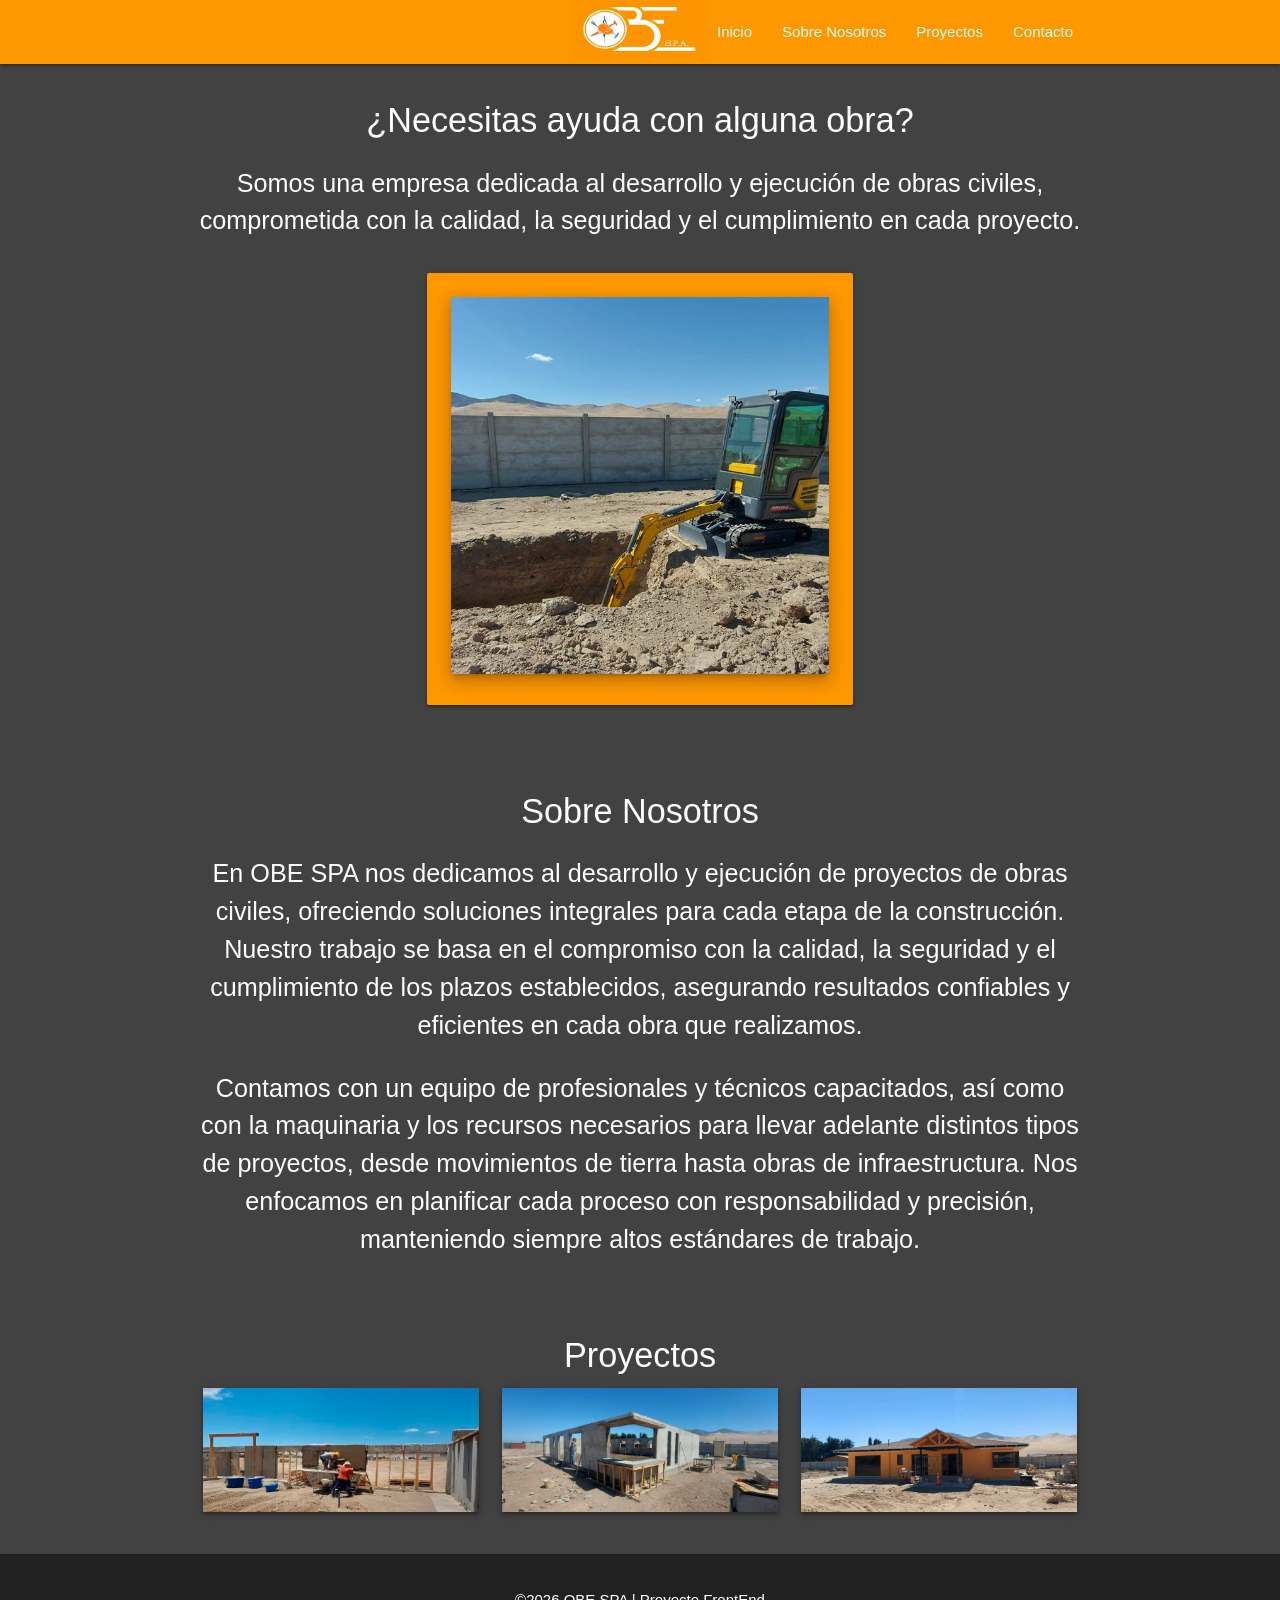
==== Evaluacion/index.html @ b1e12b24 "Re estructuracion del html + correccion de tipado + nuevas secciones y puse imagenes en el logo y la" ====
<!DOCTYPE html>
<html lang="es">
<head>
    <meta charset="UTF-8">
    <meta name="viewport" content="width=device-width, initial-scale=1.0">
    <title>OBE SPA - Gestión de Obras</title>

    <link href="https://fonts.googleapis.com/icon?family=Material+Icons" rel="stylesheet">
    <link rel="stylesheet" href="https://cdnjs.cloudflare.com/ajax/libs/materialize/1.0.0/css/materialize.min.css">
</head>

<body class="grey darken-3 white-text" style="display:flex; min-height:100vh; flex-direction:column;">


<header>
    <nav class="orange">
        <div class="nav-wrapper container">
            <a href="#" class="brand-logo center">
                <img src="assets\imgs\logo-obe.png" alt="logo obe" height="60">
            </a>

            <ul class="right hide-on-med-and-down">
                <li><a href="#inicio">Inicio</a></li>
                <li><a href="#SobreNosotros">Sobre Nosotros</a></li>
                <li><a href="#Proyectos">Proyectos</a></li>
                <li><a href="#Contacto">Contacto</a></li>
            </ul>
        </div>
    </nav>
</header>

<main class="container" style="flex:1;">

<!-- SECCIÓN PRINCIPAL -->
    <section class="section center-align">
        <h4><strong>¿Necesitas ayuda con alguna obra?</strong></h4>
        <p class="flow-text">
            Somos una empresa dedicada al desarrollo y ejecución de obras civiles, 
            comprometida con la calidad, la seguridad y el cumplimiento en cada proyecto.
        </p>

        <div class="row">
            <div class="col s12 m6 offset-m3">
                <div class="card-panel orange">
                    <img src="assets/imgs/maquina.png" class="responsive-img z-depth-3">
                </div>
            </div>
        </div>
    </section>


<!-- SOBRE NOSOTROS -->
    <section id="SobreNosotros" class="section">
        <h4 class="center"><strong>Sobre Nosotros</strong></h4>
        <p class="flow-text center-align">
            En OBE SPA nos dedicamos al desarrollo y ejecución de proyectos de obras civiles, 
            ofreciendo soluciones integrales para cada etapa de la construcción. Nuestro trabajo 
            se basa en el compromiso con la calidad, la seguridad y el cumplimiento de los plazos 
            establecidos, asegurando resultados confiables y eficientes en cada obra que realizamos.
        </p>

        <p class="flow-text center-align">
            Contamos con un equipo de profesionales y técnicos capacitados, así como con la maquinaria
            y los recursos necesarios para llevar adelante distintos tipos de proyectos, desde movimientos
            de tierra hasta obras de infraestructura. Nos enfocamos en planificar cada proceso con responsabilidad 
            y precisión, manteniendo siempre altos estándares de trabajo.
        </p>
    </section>

<!-- PROYECTOS -->
    <section id="Proyectos" class="section">
        <h4 class="center"><strong>Proyectos</strong></h4>
        <div class="row">
            <div class="col s12 m4">
                <img src="assets\imgs\pr1.png" class="responsive-img z-depth-2">
            </div>
            <div class="col s12 m4">
                <img src="assets\imgs\pr2.jpg" class="responsive-img z-depth-2">
            </div>
                <div class="col s12 m4">
                    <img src="assets\imgs\pr3.jpg" class="responsive-img z-depth-2">
                </div>
        </div>
</section>
<!-- FOOTER -->
</main>
    <footer class="page-footer grey darken-4">
        <div class="container center">
            <p>
                ©2026 OBE SPA | Proyecto FrontEnd
            </p>
        </div>
    </footer>
<script src="https://cdnjs.cloudflare.com/ajax/libs/materialize/1.0.0/js/materialize.min.js"></script>

</body>
</html>
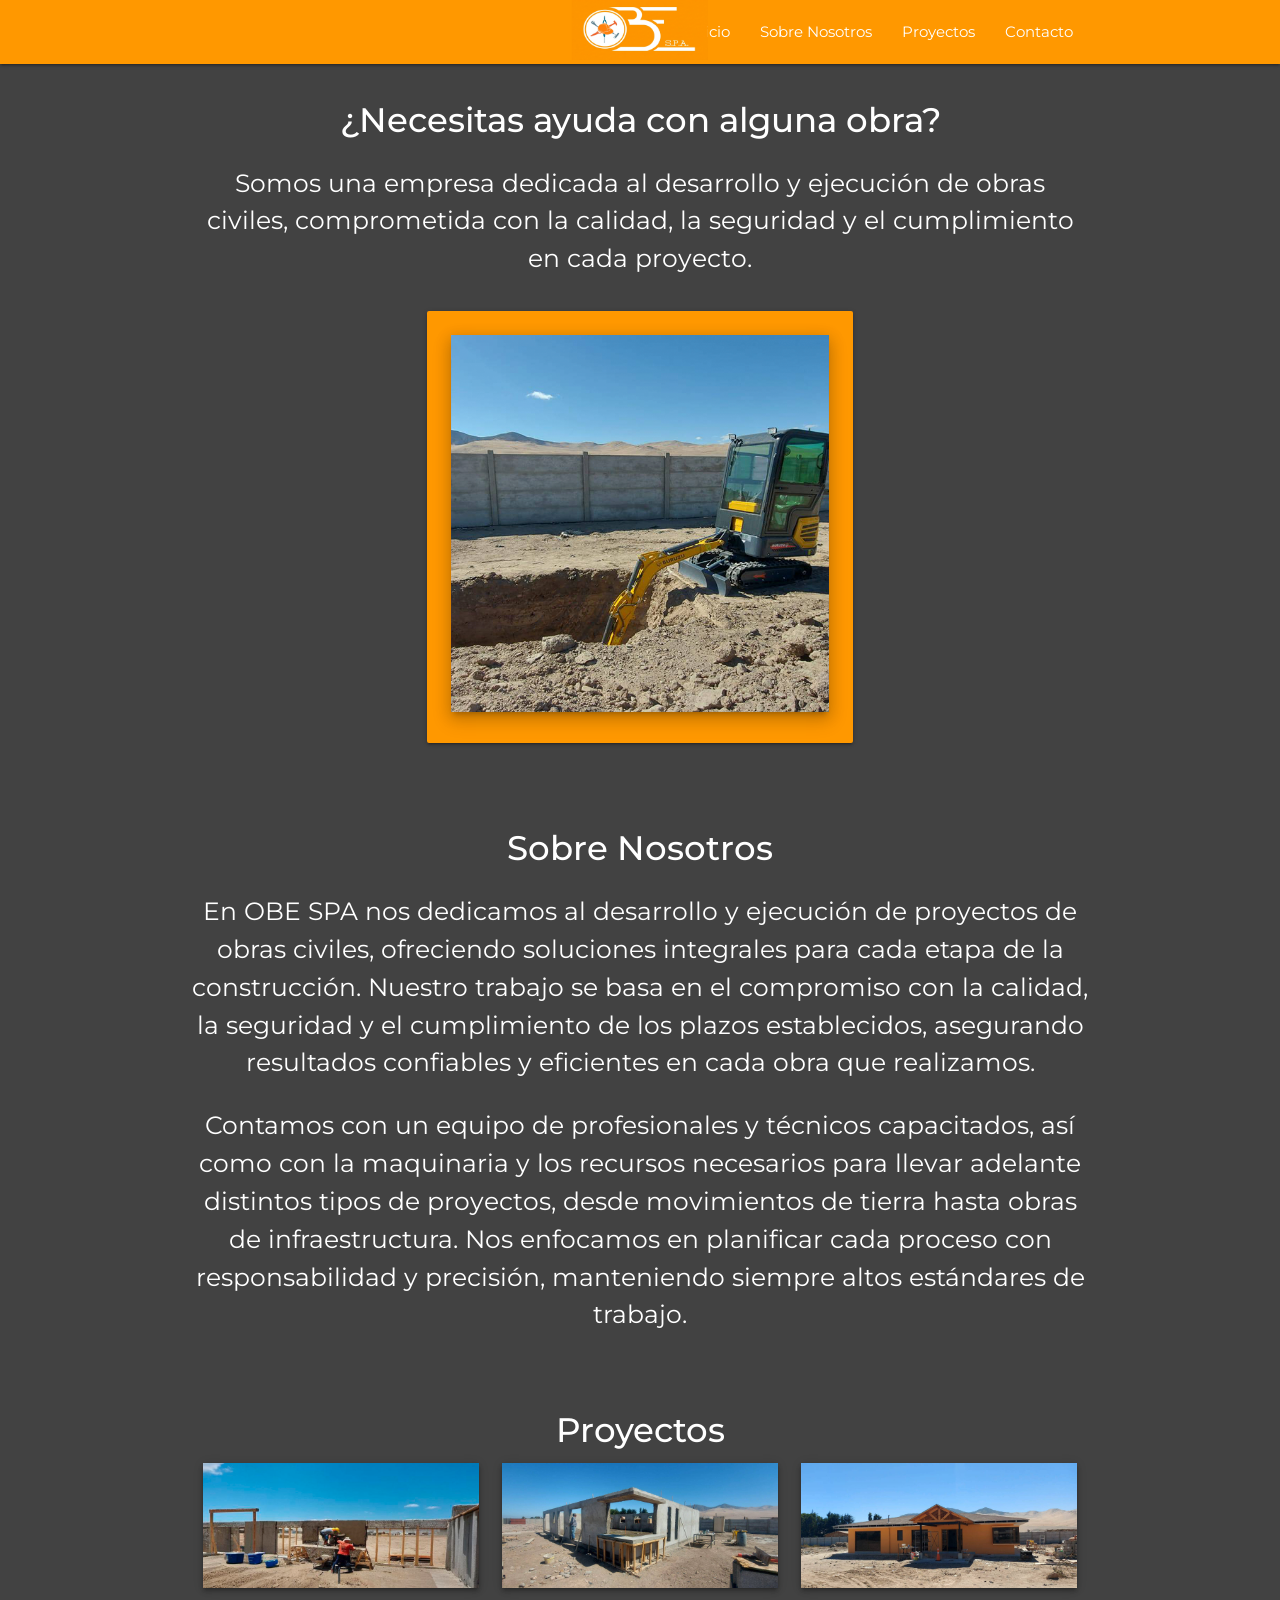
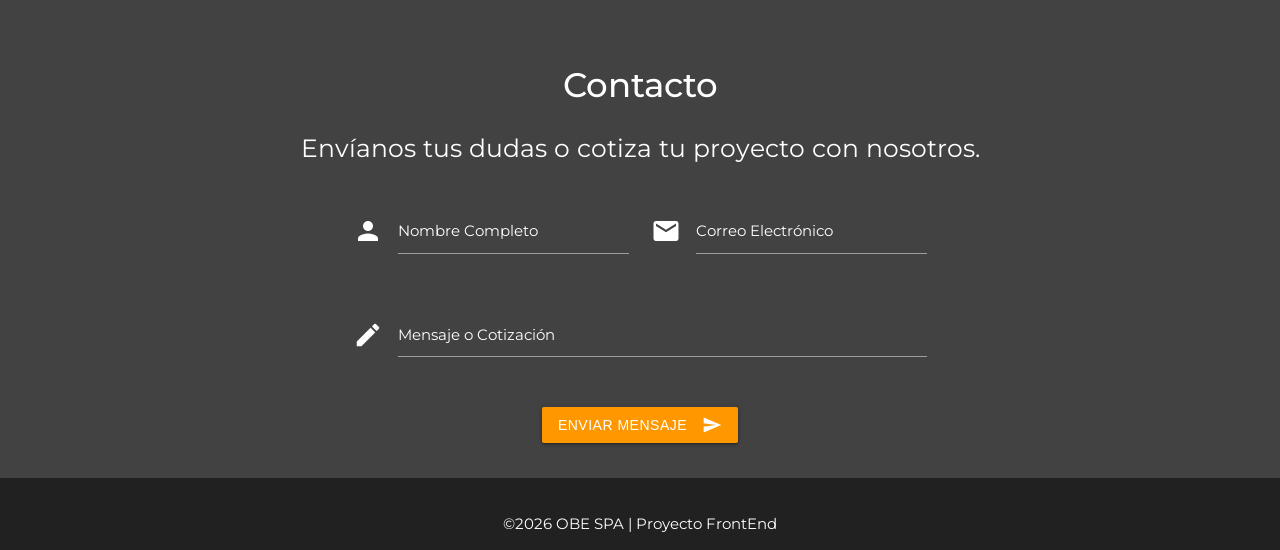
==== commit 31befc86: "Seccion Contactos y Tipografia Agrega sección de contacto y tipografía Montserrat" ====
--- a/Evaluacion/index.html
+++ b/Evaluacion/index.html
@@ -1,6 +1,27 @@
 <!DOCTYPE html>
 <html lang="es">
-<head>
+<head> <link href="https://fonts.googleapis.com/css2?family=Montserrat:wght@400;700&display=swap" rel="stylesheet">
+    
+    <style>
+        body {
+            font-family: 'Montserrat', sans-serif;
+        }
+        
+        .input-field input:focus {
+            border-bottom: 1px solid #ff9800 !important;
+            box-shadow: 0 1px 0 0 #ff9800 !important;
+        }
+        .input-field input:focus + label, .material-icons.active {
+            color: #ff9800 !important;
+        }
+        .input-field textarea:focus {
+            border-bottom: 1px solid #ff9800 !important;
+            box-shadow: 0 1px 0 0 #ff9800 !important;
+        }
+        .input-field textarea:focus + label {
+            color: #ff9800 !important;
+        }
+    </style>
     <meta charset="UTF-8">
     <meta name="viewport" content="width=device-width, initial-scale=1.0">
     <title>OBE SPA - Gestión de Obras</title>
@@ -82,6 +103,44 @@
                 </div>
         </div>
 </section>
+<!--Contactos-->
+<section id="Contacto" class="section">
+        <h4 class="center"><strong>Contacto</strong></h4>
+        <p class="flow-text center-align">
+            Envíanos tus dudas o cotiza tu proyecto con nosotros.
+        </p>
+
+        <div class="row">
+            <form class="col s12 m8 offset-m2">
+                <div class="row">
+                    <div class="input-field col s12 m6">
+                        <i class="material-icons prefix white-text">person</i>
+                        <input id="nombre" type="text" class="validate white-text">
+                        <label for="nombre" class="white-text">Nombre Completo</label>
+                    </div>
+                    <div class="input-field col s12 m6">
+                        <i class="material-icons prefix white-text">email</i>
+                        <input id="correo" type="email" class="validate white-text">
+                        <label for="correo" class="white-text">Correo Electrónico</label>
+                    </div>
+                </div>
+                
+                <div class="row">
+                    <div class="input-field col s12">
+                        <i class="material-icons prefix white-text">mode_edit</i>
+                        <textarea id="mensaje" class="materialize-textarea white-text"></textarea>
+                        <label for="mensaje" class="white-text">Mensaje o Cotización</label>
+                    </div>
+                </div>
+                
+                <div class="center-align">
+                    <button class="btn waves-effect waves-light orange" type="button">Enviar Mensaje
+                        <i class="material-icons right white-text">send</i>
+                    </button>
+                </div>
+            </form>
+        </div>
+    </section>
 <!-- FOOTER -->
 </main>
     <footer class="page-footer grey darken-4">
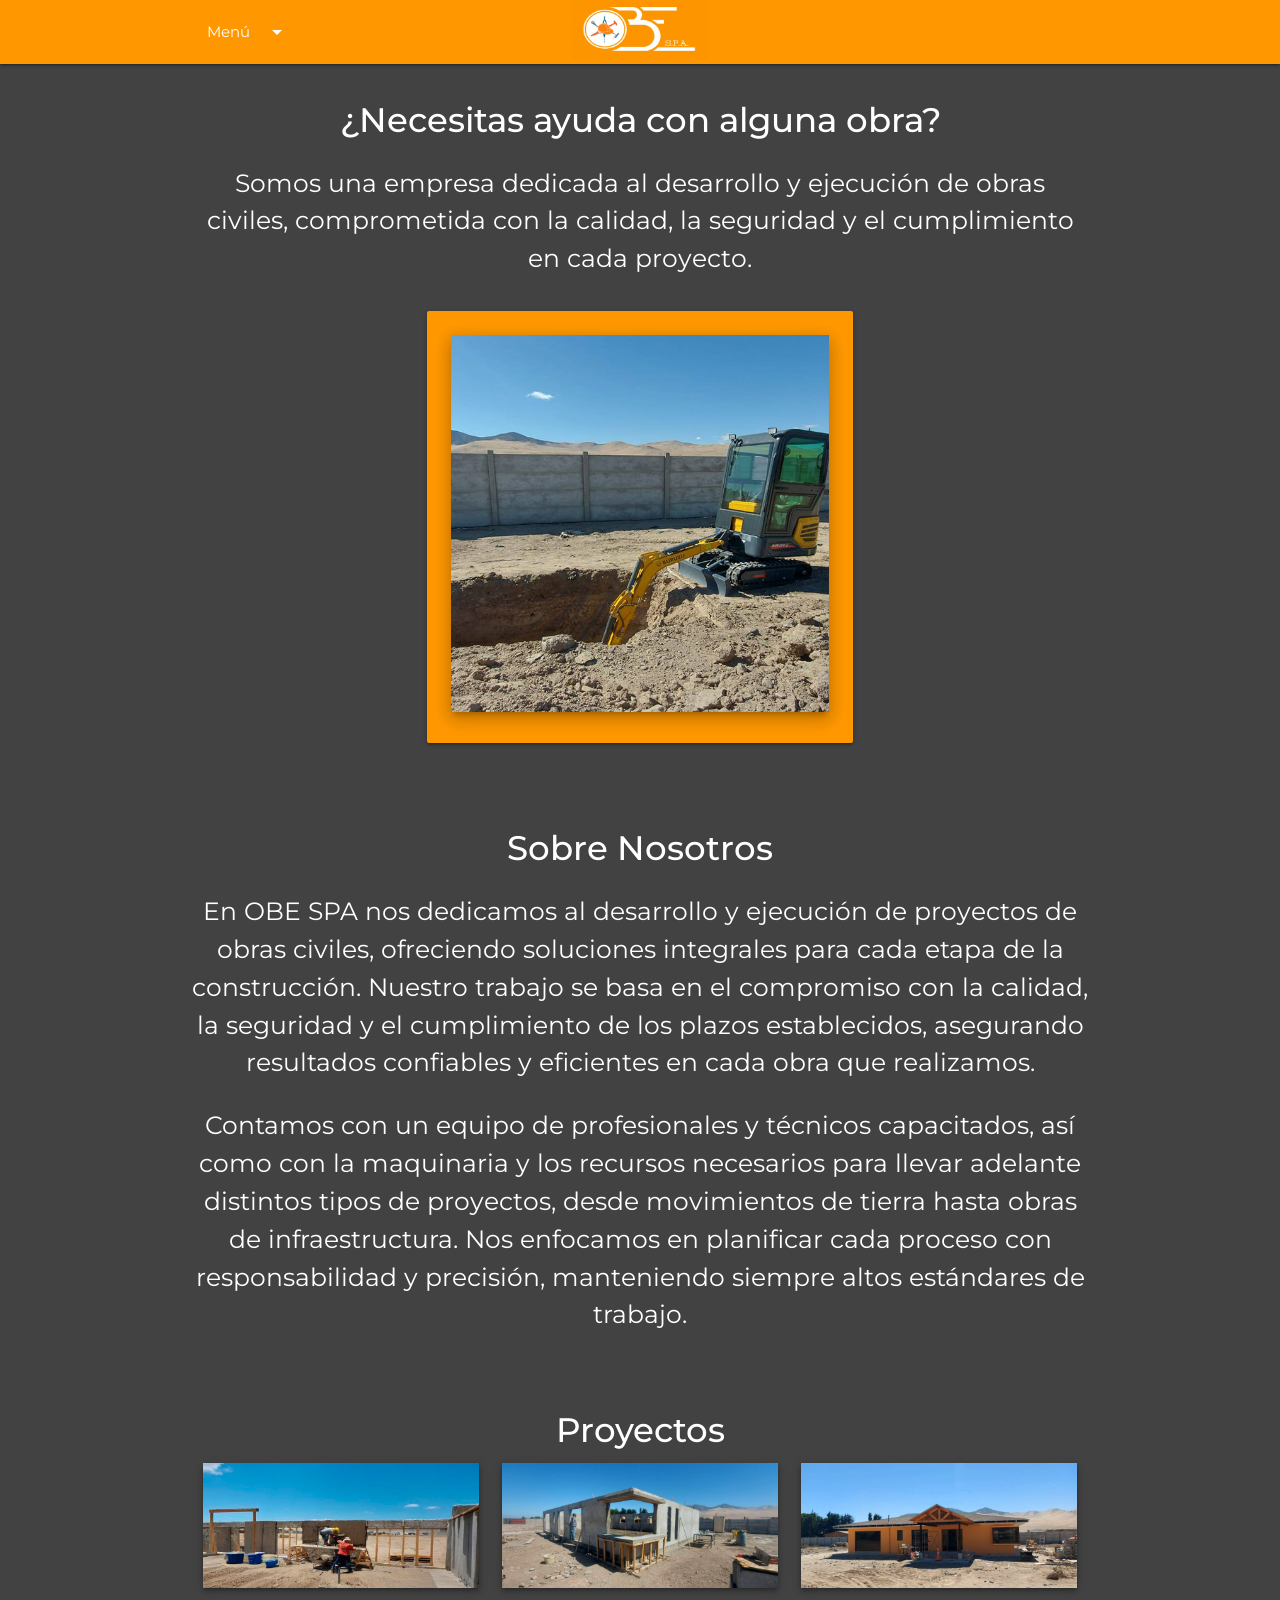
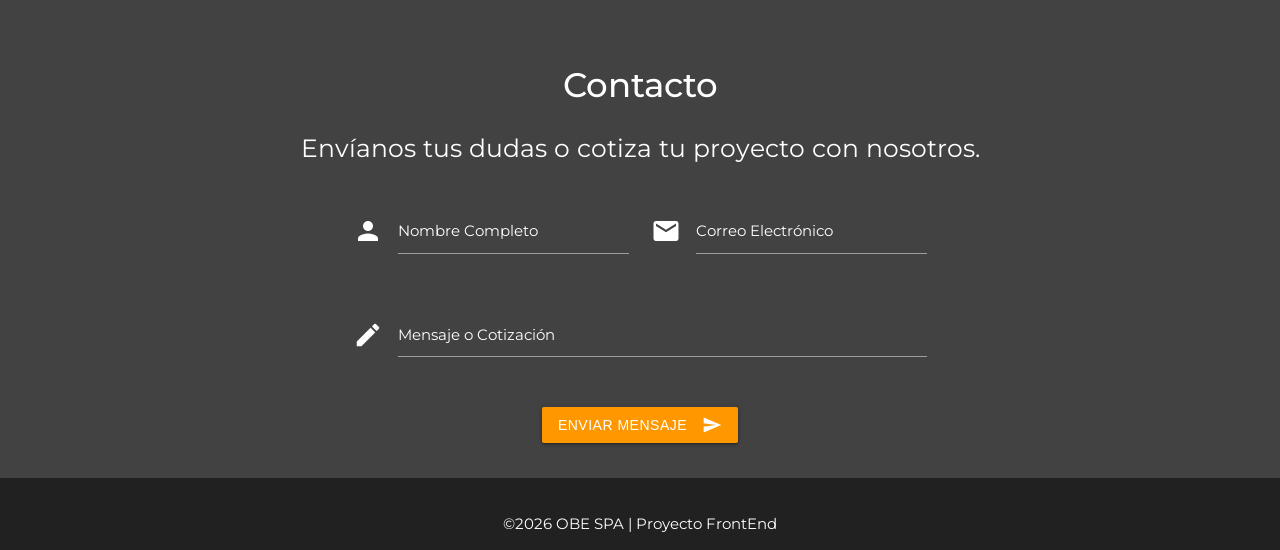
==== commit 18630cc7: "Integración menú desplegable Se añade un menú desplegable con las secciones principales de la página" ====
--- a/Evaluacion/index.html
+++ b/Evaluacion/index.html
@@ -6,7 +6,7 @@
         body {
             font-family: 'Montserrat', sans-serif;
         }
-        
+
         .input-field input:focus {
             border-bottom: 1px solid #ff9800 !important;
             box-shadow: 0 1px 0 0 #ff9800 !important;
@@ -21,6 +21,15 @@
         .input-field textarea:focus + label {
             color: #ff9800 !important;
         }
+        .menu-puro-css {
+            position: relative;
+        }
+        .menu-puro-css:hover .dropdown-content {
+            display: block !important;
+            opacity: 1 !important;
+            top: 100% !important;
+            transform: none !important;
+        }
     </style>
     <meta charset="UTF-8">
     <meta name="viewport" content="width=device-width, initial-scale=1.0">
@@ -32,20 +41,28 @@
 
 <body class="grey darken-3 white-text" style="display:flex; min-height:100vh; flex-direction:column;">
 
-
 <header>
     <nav class="orange">
         <div class="nav-wrapper container">
+
+            <ul class="left">
+                <li class="menu-puro-css">
+                    <a class="white-text" href="#!">
+                        Menú <i class="material-icons right">arrow_drop_down</i>
+                    </a>
+                    <ul class="dropdown-content">
+                        <li><a href="#inicio">Inicio</a></li>
+                        <li><a href="#SobreNosotros">Sobre Nosotros</a></li>
+                        <li><a href="#Proyectos">Proyectos</a></li>
+                        <li><a href="#Contacto">Contacto</a></li>
+                    </ul>
+                </li>
+            </ul>
+
             <a href="#" class="brand-logo center">
-                <img src="assets\imgs\logo-obe.png" alt="logo obe" height="60">
+                <img src="assets/imgs/logo-obe.png" alt="logo obe" height="60">
             </a>
 
-            <ul class="right hide-on-med-and-down">
-                <li><a href="#inicio">Inicio</a></li>
-                <li><a href="#SobreNosotros">Sobre Nosotros</a></li>
-                <li><a href="#Proyectos">Proyectos</a></li>
-                <li><a href="#Contacto">Contacto</a></li>
-            </ul>
         </div>
     </nav>
 </header>
@@ -53,7 +70,7 @@
 <main class="container" style="flex:1;">
 
 <!-- SECCIÓN PRINCIPAL -->
-    <section class="section center-align">
+    <section id="inicio" class="section center-align">
         <h4><strong>¿Necesitas ayuda con alguna obra?</strong></h4>
         <p class="flow-text">
             Somos una empresa dedicada al desarrollo y ejecución de obras civiles, 
@@ -68,7 +85,6 @@
             </div>
         </div>
     </section>
-
 
 <!-- SOBRE NOSOTROS -->
     <section id="SobreNosotros" class="section">
@@ -93,18 +109,19 @@
         <h4 class="center"><strong>Proyectos</strong></h4>
         <div class="row">
             <div class="col s12 m4">
-                <img src="assets\imgs\pr1.png" class="responsive-img z-depth-2">
+                <img src="assets/imgs/pr1.png" class="responsive-img z-depth-2">
             </div>
             <div class="col s12 m4">
-                <img src="assets\imgs\pr2.jpg" class="responsive-img z-depth-2">
+                <img src="assets/imgs/pr2.jpg" class="responsive-img z-depth-2">
             </div>
                 <div class="col s12 m4">
-                    <img src="assets\imgs\pr3.jpg" class="responsive-img z-depth-2">
+                    <img src="assets/imgs/pr3.jpg" class="responsive-img z-depth-2">
                 </div>
         </div>
-</section>
+    </section>
+
 <!--Contactos-->
-<section id="Contacto" class="section">
+    <section id="Contacto" class="section">
         <h4 class="center"><strong>Contacto</strong></h4>
         <p class="flow-text center-align">
             Envíanos tus dudas o cotiza tu proyecto con nosotros.
@@ -143,14 +160,15 @@
     </section>
 <!-- FOOTER -->
 </main>
-    <footer class="page-footer grey darken-4">
-        <div class="container center">
-            <p>
-                ©2026 OBE SPA | Proyecto FrontEnd
-            </p>
-        </div>
-    </footer>
-<script src="https://cdnjs.cloudflare.com/ajax/libs/materialize/1.0.0/js/materialize.min.js"></script>
+
+<footer class="page-footer grey darken-4">
+    <div class="container center">
+        <p>
+            ©2026 OBE SPA | Proyecto FrontEnd
+        </p>
+    </div>
+</footer>
+
 
 </body>
 </html>
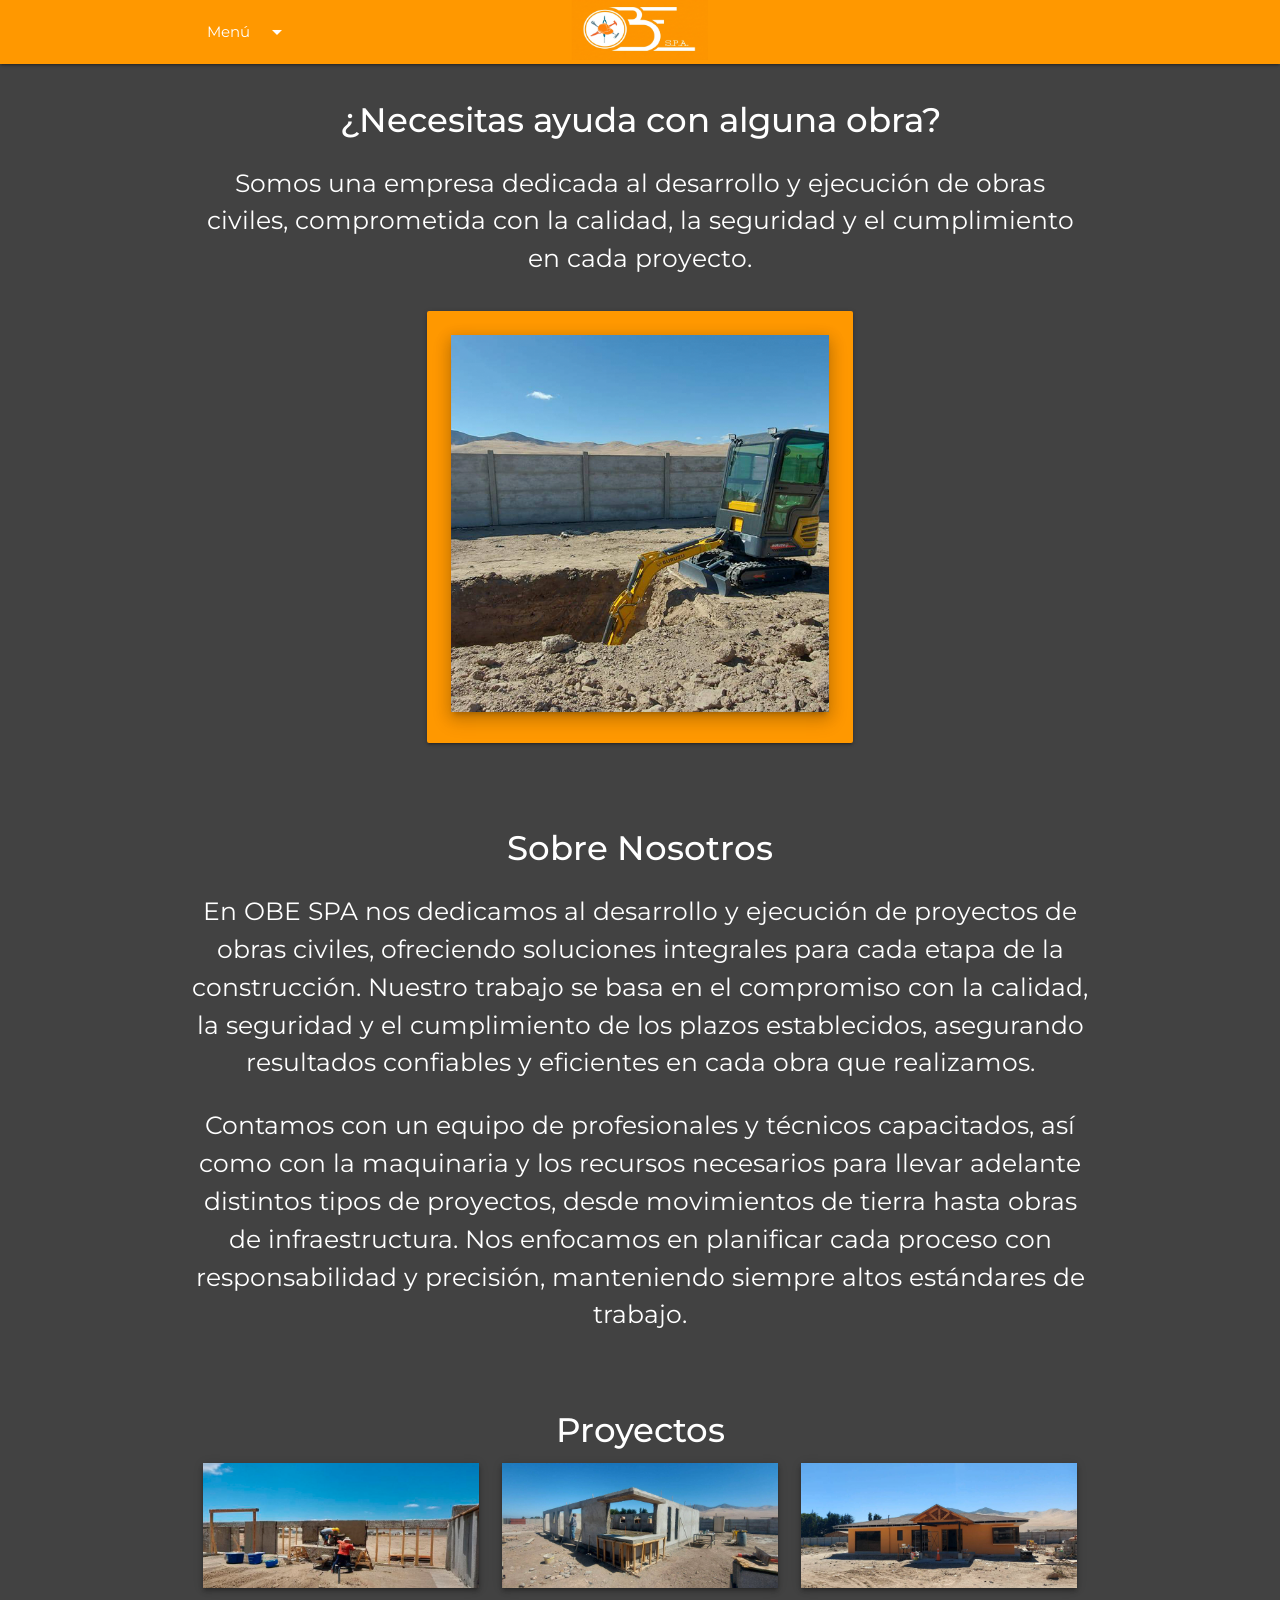
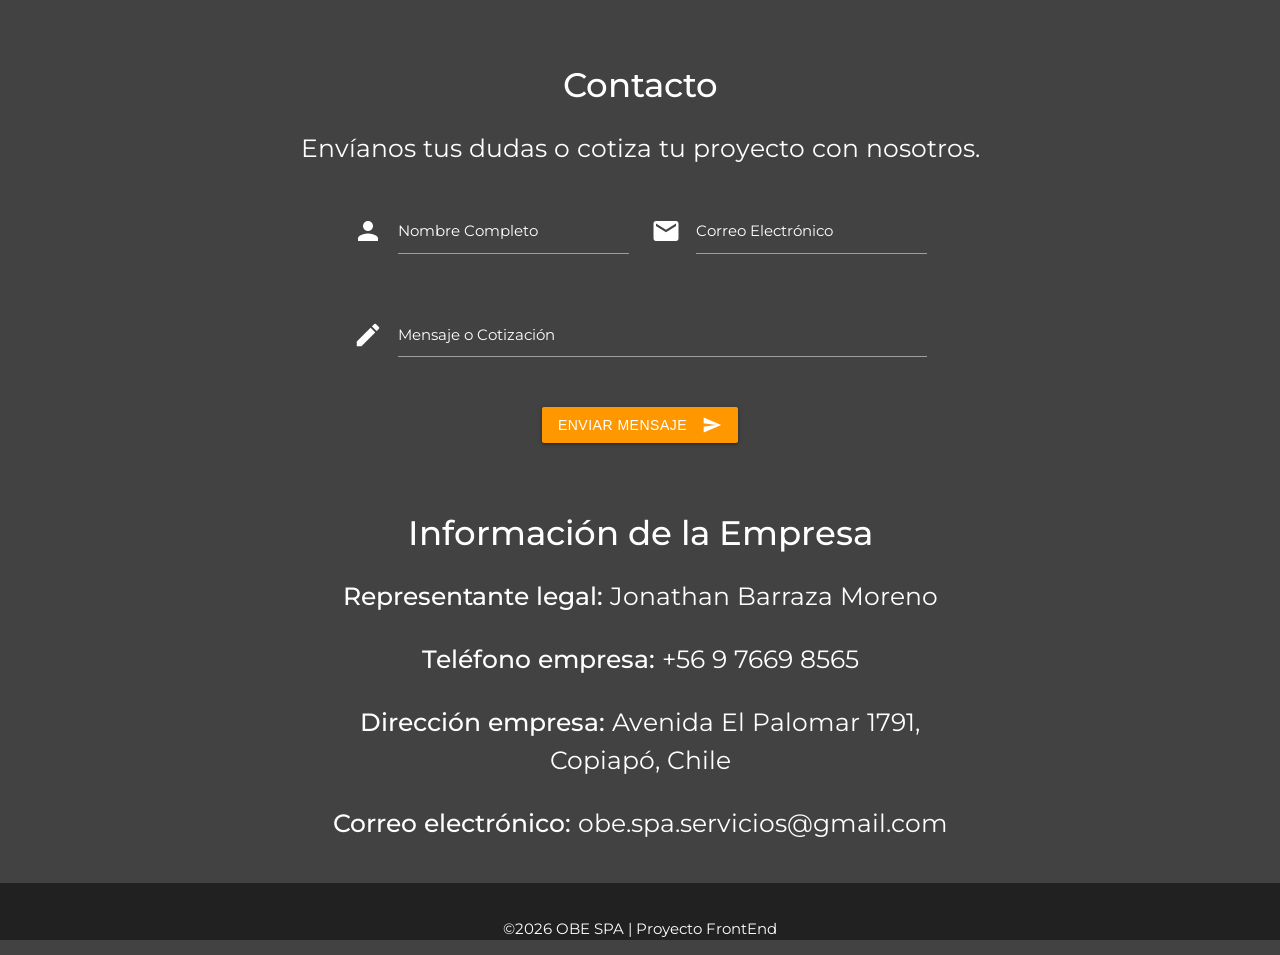
==== commit c8eedb32: "agregue que el header siempre sea visible y informacion de la empresa" ====
--- a/Evaluacion/index.html
+++ b/Evaluacion/index.html
@@ -42,6 +42,7 @@
 <body class="grey darken-3 white-text" style="display:flex; min-height:100vh; flex-direction:column;">
 
 <header>
+    <div class="navbar-fixed">
     <nav class="orange">
         <div class="nav-wrapper container">
 
@@ -55,6 +56,7 @@
                         <li><a href="#SobreNosotros">Sobre Nosotros</a></li>
                         <li><a href="#Proyectos">Proyectos</a></li>
                         <li><a href="#Contacto">Contacto</a></li>
+                        <li><a href="#infoEmpresa">Información Empresa</a></li>
                     </ul>
                 </li>
             </ul>
@@ -65,7 +67,7 @@
 
         </div>
     </nav>
-</header>
+</div>
 
 <main class="container" style="flex:1;">
 
@@ -158,6 +160,29 @@
             </form>
         </div>
     </section>
+    <section id="infoEmpresa" class="section">
+  <div class="container">
+
+    <h4 class="center-align"><strong>Información de la Empresa</strong></h4>
+
+    <p class="flow-text center-align">
+      <strong>Representante legal:</strong> Jonathan Barraza Moreno
+    </p>
+
+    <p class="flow-text center-align">
+      <strong>Teléfono empresa:</strong> +56 9 7669 8565
+    </p>
+
+    <p class="flow-text center-align">
+      <strong>Dirección empresa:</strong> Avenida El Palomar 1791, Copiapó, Chile
+    </p>
+
+    <p class="flow-text center-align">
+      <strong>Correo electrónico:</strong> obe.spa.servicios@gmail.com
+    </p>
+
+  </div>
+</section>
 <!-- FOOTER -->
 </main>
 
@@ -168,7 +193,5 @@
         </p>
     </div>
 </footer>
-
-
 </body>
 </html>
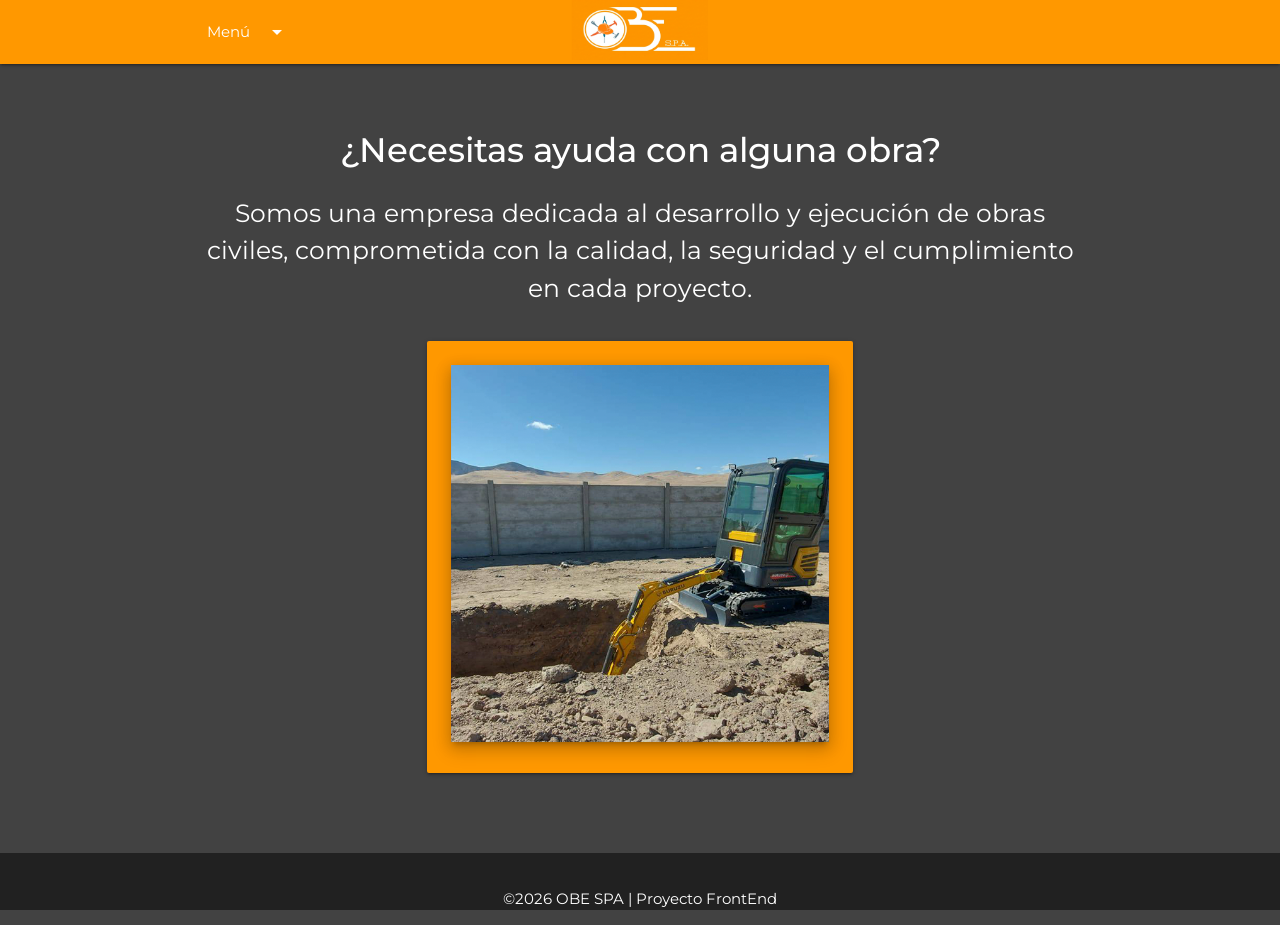
==== commit cf16e227: "Merge branch 'main' of https://github.com/LuisEscobar30/evaluacion-1" ====
--- a/Evaluacion/index.html
+++ b/Evaluacion/index.html
@@ -1,197 +1,67 @@
 <!DOCTYPE html>
 <html lang="es">
-<head> <link href="https://fonts.googleapis.com/css2?family=Montserrat:wght@400;700&display=swap" rel="stylesheet">
-    
-    <style>
-        body {
-            font-family: 'Montserrat', sans-serif;
-        }
-
-        .input-field input:focus {
-            border-bottom: 1px solid #ff9800 !important;
-            box-shadow: 0 1px 0 0 #ff9800 !important;
-        }
-        .input-field input:focus + label, .material-icons.active {
-            color: #ff9800 !important;
-        }
-        .input-field textarea:focus {
-            border-bottom: 1px solid #ff9800 !important;
-            box-shadow: 0 1px 0 0 #ff9800 !important;
-        }
-        .input-field textarea:focus + label {
-            color: #ff9800 !important;
-        }
-        .menu-puro-css {
-            position: relative;
-        }
-        .menu-puro-css:hover .dropdown-content {
-            display: block !important;
-            opacity: 1 !important;
-            top: 100% !important;
-            transform: none !important;
-        }
-    </style>
+<head> 
     <meta charset="UTF-8">
     <meta name="viewport" content="width=device-width, initial-scale=1.0">
-    <title>OBE SPA - Gestión de Obras</title>
-
+    <title>OBE SPA - Inicio</title>
+    <link href="https://fonts.googleapis.com/css2?family=Montserrat:wght@400;700&display=swap" rel="stylesheet">
     <link href="https://fonts.googleapis.com/icon?family=Material+Icons" rel="stylesheet">
     <link rel="stylesheet" href="https://cdnjs.cloudflare.com/ajax/libs/materialize/1.0.0/css/materialize.min.css">
+    <link rel="stylesheet" href="assets/css/estilos.css">
 </head>
 
-<body class="grey darken-3 white-text" style="display:flex; min-height:100vh; flex-direction:column;">
+<body class="grey darken-3 white-text">
 
 <header>
     <div class="navbar-fixed">
     <nav class="orange">
         <div class="nav-wrapper container">
-
             <ul class="left">
                 <li class="menu-puro-css">
                     <a class="white-text" href="#!">
                         Menú <i class="material-icons right">arrow_drop_down</i>
                     </a>
                     <ul class="dropdown-content">
-                        <li><a href="#inicio">Inicio</a></li>
-                        <li><a href="#SobreNosotros">Sobre Nosotros</a></li>
-                        <li><a href="#Proyectos">Proyectos</a></li>
-                        <li><a href="#Contacto">Contacto</a></li>
-                        <li><a href="#infoEmpresa">Información Empresa</a></li>
+                        <li><a href="index.html">Inicio</a></li>
+                        <li><a href="sobre-nosotros.html">Sobre Nosotros</a></li>
+                        <li><a href="proyectos.html">Proyectos</a></li>
+                        <li><a href="contacto.html">Contacto</a></li>
+                        <li><a href="info-empresa.html">Info Empresa</a></li>
                     </ul>
                 </li>
             </ul>
-
-            <a href="#" class="brand-logo center">
+            <a href="index.html" class="brand-logo center">
                 <img src="assets/imgs/logo-obe.png" alt="logo obe" height="60">
             </a>
-
         </div>
     </nav>
 </div>
 
-<main class="container" style="flex:1;">
-
-<!-- SECCIÓN PRINCIPAL -->
+<main class="container">
     <section id="inicio" class="section center-align">
         <h4><strong>¿Necesitas ayuda con alguna obra?</strong></h4>
         <p class="flow-text">
             Somos una empresa dedicada al desarrollo y ejecución de obras civiles, 
             comprometida con la calidad, la seguridad y el cumplimiento en cada proyecto.
         </p>
-
         <div class="row">
             <div class="col s12 m6 offset-m3">
                 <div class="card-panel orange">
-                    <img src="assets/imgs/maquina.png" class="responsive-img z-depth-3">
+                    <img src="assets/imgs/maquina.png" class="responsive-img z-depth-3" alt="Maquinaria">
                 </div>
             </div>
         </div>
     </section>
-
-<!-- SOBRE NOSOTROS -->
-    <section id="SobreNosotros" class="section">
-        <h4 class="center"><strong>Sobre Nosotros</strong></h4>
-        <p class="flow-text center-align">
-            En OBE SPA nos dedicamos al desarrollo y ejecución de proyectos de obras civiles, 
-            ofreciendo soluciones integrales para cada etapa de la construcción. Nuestro trabajo 
-            se basa en el compromiso con la calidad, la seguridad y el cumplimiento de los plazos 
-            establecidos, asegurando resultados confiables y eficientes en cada obra que realizamos.
-        </p>
-
-        <p class="flow-text center-align">
-            Contamos con un equipo de profesionales y técnicos capacitados, así como con la maquinaria
-            y los recursos necesarios para llevar adelante distintos tipos de proyectos, desde movimientos
-            de tierra hasta obras de infraestructura. Nos enfocamos en planificar cada proceso con responsabilidad 
-            y precisión, manteniendo siempre altos estándares de trabajo.
-        </p>
-    </section>
-
-<!-- PROYECTOS -->
-    <section id="Proyectos" class="section">
-        <h4 class="center"><strong>Proyectos</strong></h4>
-        <div class="row">
-            <div class="col s12 m4">
-                <img src="assets/imgs/pr1.png" class="responsive-img z-depth-2">
-            </div>
-            <div class="col s12 m4">
-                <img src="assets/imgs/pr2.jpg" class="responsive-img z-depth-2">
-            </div>
-                <div class="col s12 m4">
-                    <img src="assets/imgs/pr3.jpg" class="responsive-img z-depth-2">
-                </div>
-        </div>
-    </section>
-
-<!--Contactos-->
-    <section id="Contacto" class="section">
-        <h4 class="center"><strong>Contacto</strong></h4>
-        <p class="flow-text center-align">
-            Envíanos tus dudas o cotiza tu proyecto con nosotros.
-        </p>
-
-        <div class="row">
-            <form class="col s12 m8 offset-m2">
-                <div class="row">
-                    <div class="input-field col s12 m6">
-                        <i class="material-icons prefix white-text">person</i>
-                        <input id="nombre" type="text" class="validate white-text">
-                        <label for="nombre" class="white-text">Nombre Completo</label>
-                    </div>
-                    <div class="input-field col s12 m6">
-                        <i class="material-icons prefix white-text">email</i>
-                        <input id="correo" type="email" class="validate white-text">
-                        <label for="correo" class="white-text">Correo Electrónico</label>
-                    </div>
-                </div>
-                
-                <div class="row">
-                    <div class="input-field col s12">
-                        <i class="material-icons prefix white-text">mode_edit</i>
-                        <textarea id="mensaje" class="materialize-textarea white-text"></textarea>
-                        <label for="mensaje" class="white-text">Mensaje o Cotización</label>
-                    </div>
-                </div>
-                
-                <div class="center-align">
-                    <button class="btn waves-effect waves-light orange" type="button">Enviar Mensaje
-                        <i class="material-icons right white-text">send</i>
-                    </button>
-                </div>
-            </form>
-        </div>
-    </section>
-    <section id="infoEmpresa" class="section">
-  <div class="container">
-
-    <h4 class="center-align"><strong>Información de la Empresa</strong></h4>
-
-    <p class="flow-text center-align">
-      <strong>Representante legal:</strong> Jonathan Barraza Moreno
-    </p>
-
-    <p class="flow-text center-align">
-      <strong>Teléfono empresa:</strong> +56 9 7669 8565
-    </p>
-
-    <p class="flow-text center-align">
-      <strong>Dirección empresa:</strong> Avenida El Palomar 1791, Copiapó, Chile
-    </p>
-
-    <p class="flow-text center-align">
-      <strong>Correo electrónico:</strong> obe.spa.servicios@gmail.com
-    </p>
-
-  </div>
-</section>
-<!-- FOOTER -->
 </main>
 
 <footer class="page-footer grey darken-4">
     <div class="container center">
-        <p>
-            ©2026 OBE SPA | Proyecto FrontEnd
-        </p>
+        <p>©2026 OBE SPA | Proyecto FrontEnd</p>
     </div>
 </footer>
+
+<script src="https://cdnjs.cloudflare.com/ajax/libs/materialize/1.0.0/js/materialize.min.js"></script>
+<script src="assets/js/main.js"></script>
+
 </body>
 </html>
--- a/Evaluacion/assets/css/estilos.css
+++ b/Evaluacion/assets/css/estilos.css
@@ -0,0 +1,41 @@
+body {
+    font-family: 'Montserrat', sans-serif;
+    display: flex;
+    min-height: 100vh;
+    flex-direction: column;
+}
+
+main {
+    flex: 1 0 auto;
+    padding-top: 2rem;
+    padding-bottom: 2rem;
+}
+
+.input-field input:focus {
+    border-bottom: 1px solid #ff9800 !important;
+    box-shadow: 0 1px 0 0 #ff9800 !important;
+}
+
+.input-field input:focus + label, .material-icons.active {
+    color: #ff9800 !important;
+}
+
+.input-field textarea:focus {
+    border-bottom: 1px solid #ff9800 !important;
+    box-shadow: 0 1px 0 0 #ff9800 !important;
+}
+
+.input-field textarea:focus + label {
+    color: #ff9800 !important;
+}
+
+.menu-puro-css {
+    position: relative;
+}
+
+.menu-puro-css:hover .dropdown-content {
+    display: block !important;
+    opacity: 1 !important;
+    top: 100% !important;
+    transform: none !important;
+}
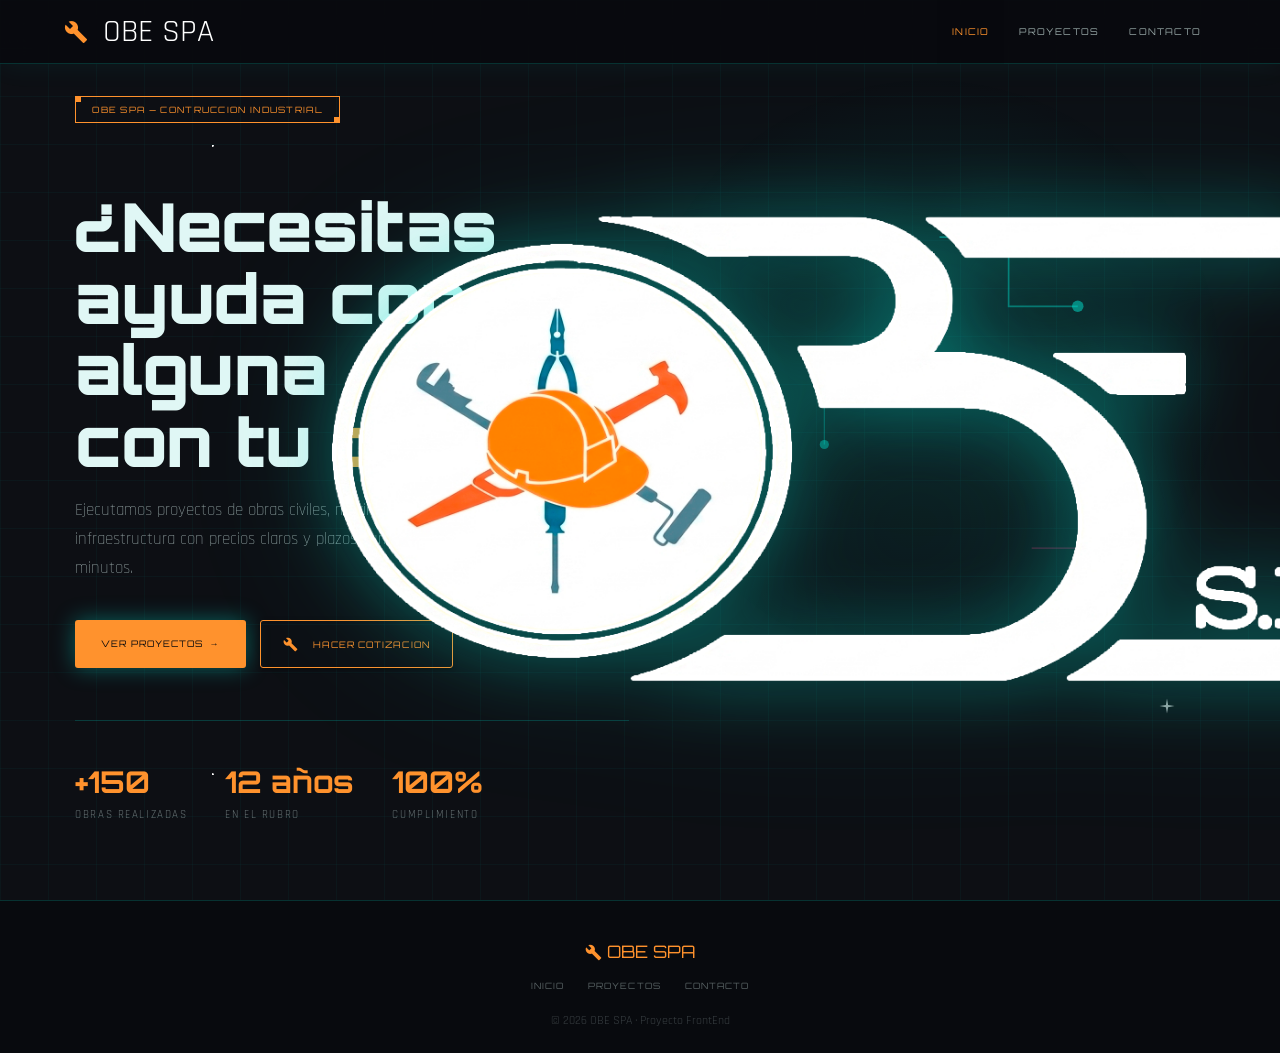
==== commit ac0fb3e6: "re hice el diseño del index, contacto y proyectos. con materialize, css y js borre info empresa y so" ====
--- a/Evaluacion/index.html
+++ b/Evaluacion/index.html
@@ -1,67 +1,114 @@
 <!DOCTYPE html>
 <html lang="es">
-<head> 
-    <meta charset="UTF-8">
-    <meta name="viewport" content="width=device-width, initial-scale=1.0">
-    <title>OBE SPA - Inicio</title>
-    <link href="https://fonts.googleapis.com/css2?family=Montserrat:wght@400;700&display=swap" rel="stylesheet">
-    <link href="https://fonts.googleapis.com/icon?family=Material+Icons" rel="stylesheet">
-    <link rel="stylesheet" href="https://cdnjs.cloudflare.com/ajax/libs/materialize/1.0.0/css/materialize.min.css">
-    <link rel="stylesheet" href="assets/css/estilos.css">
+<head>
+  <meta charset="UTF-8"/>
+  <meta name="viewport" content="width=device-width, initial-scale=1.0"/>
+  <title>OBE SPA - Inicio</title>
+  <link rel="stylesheet" href="https://cdnjs.cloudflare.com/ajax/libs/materialize/1.0.0/css/materialize.min.css"/>
+  <link href="https://fonts.googleapis.com/icon?family=Material+Icons" rel="stylesheet"/>
+  <link href="https://fonts.googleapis.com/css2?family=Orbitron:wght@400;700;900&family=Rajdhani:wght@300;400;600;700&display=swap" rel="stylesheet"/>
+  <link rel="stylesheet" href="assets\css\ccs1.css"/>
 </head>
+<body>
 
-<body class="grey darken-3 white-text">
+<!-- NAVBAR -->
+<nav>
+  <div class="nav-wrapper container nav-flex">
+    <a href="index.html" class="brand-logo">
+      <i class="material-icons">build</i> OBE SPA
+    </a>
+    <ul class="right hide-on-med-and-down">
+      <li class="active"><a href="index.html">INICIO</a></li>
+      <li><a href="proyectos.html">PROYECTOS</a></li>
+      <li><a href="contacto.html">CONTACTO</a></li>
+    </ul>
+    </a>
+    <a href="#" data-target="mobile-menu" class="sidenav-trigger right" style="color:var(--cyan);">
+      <i class="material-icons">menu</i>
+    </a>
+  </div>
+</nav>
+<ul class="sidenav" id="mobile-menu">
+  <li><a href="index.html">INICIO</a></li>
+  <li><a href="proyectos.html">PROYECTOS</a></li>
+  <li><a href="contacto.html">CONTACTO</a></li>
+</ul>
 
-<header>
-    <div class="navbar-fixed">
-    <nav class="orange">
-        <div class="nav-wrapper container">
-            <ul class="left">
-                <li class="menu-puro-css">
-                    <a class="white-text" href="#!">
-                        Menú <i class="material-icons right">arrow_drop_down</i>
-                    </a>
-                    <ul class="dropdown-content">
-                        <li><a href="index.html">Inicio</a></li>
-                        <li><a href="sobre-nosotros.html">Sobre Nosotros</a></li>
-                        <li><a href="proyectos.html">Proyectos</a></li>
-                        <li><a href="contacto.html">Contacto</a></li>
-                        <li><a href="info-empresa.html">Info Empresa</a></li>
-                    </ul>
-                </li>
-            </ul>
-            <a href="index.html" class="brand-logo center">
-                <img src="assets/imgs/logo-obe.png" alt="logo obe" height="60">
-            </a>
+<!-- HERO -->
+<div id="hero">
+  <div class="container">
+    <div class="row valign-wrapper hero-row">
+
+      <!-- LEFT -->
+      <div class="col s12 l6 hero-left">
+        <p class="hero-tag reveal">OBE SPA — CONTRUCCION INDUSTRIAL</p>
+        <h1 class="hero-title reveal" style="transition-delay:.1s">
+          ¿Necesitas ayuda con alguna<br>con tu <span class="accent">obra?</span>
+        </h1>
+        <p class="hero-desc reveal" style="transition-delay:.2s">
+          Ejecutamos proyectos de obras civiles, movimiento de tierras e infraestructura 
+          con precios claros y plazos cumplidos. Cotiza online en minutos.
+        </p>
+        <div class="btn-row reveal" style="transition-delay:.3s">
+          <a href="proyectos.html" class="btn btn-hero-primary waves-effect waves-light">
+            Ver Proyectos &nbsp;→
+          </a>
+          <a href="contacto.html" class="btn btn-hero-outline waves-effect">
+            <i class="material-icons left" style="font-size:1rem;line-height:48px;">build</i>
+            Hacer Cotizacion
+          </a>
         </div>
-    </nav>
+        <div class="stats-row reveal" style="transition-delay:.4s">
+          <div>
+            <div class="stat-num">+150</div>
+            <div class="stat-label">OBRAS REALIZADAS</div>
+          </div>
+          <div>
+            <div class="stat-num">12 años</div>
+            <div class="stat-label">EN EL RUBRO</div>
+          </div>
+          <div>
+            <div class="stat-num">100%</div>
+            <div class="stat-label">CUMPLIMIENTO</div>
+          </div>
+        </div>
+      </div>
+
+      <!-- RIGHT -->
+      <div class="col l6 hide-on-med-and-down hero-img-col">
+        <img src="assets/imgs/logo-obe.png" alt="Logo Obe"
+             onerror="this.style.display='none'"/>
+        <svg class="circuit-overlay" viewBox="0 0 500 600" fill="none">
+          <path d="M260 80 L320 80 L320 140 L380 140" stroke="#00e5d1" stroke-width="1.5" stroke-opacity=".4"/>
+          <circle cx="380" cy="140" r="5" fill="#00e5d1" fill-opacity=".5"/>
+          <path d="M200 200 L160 200 L160 260" stroke="#00e5d1" stroke-width="1" stroke-opacity=".3"/>
+          <circle cx="160" cy="260" r="4" fill="#00e5d1" fill-opacity=".4"/>
+          <path d="M340 350 L400 350 L400 300" stroke="#ff2d78" stroke-width="1" stroke-opacity=".3"/>
+          <circle cx="400" cy="300" r="3" fill="#ff2d78" fill-opacity=".5"/>
+        </svg>
+        <svg class="sparkle" style="bottom:60px;right:40px;" viewBox="0 0 24 24" fill="white">
+          <path d="M12 2 L13.5 10.5 L22 12 L13.5 13.5 L12 22 L10.5 13.5 L2 12 L10.5 10.5 Z"/>
+        </svg>
+      </div>
+
+    </div>
+  </div>
 </div>
 
-<main class="container">
-    <section id="inicio" class="section center-align">
-        <h4><strong>¿Necesitas ayuda con alguna obra?</strong></h4>
-        <p class="flow-text">
-            Somos una empresa dedicada al desarrollo y ejecución de obras civiles, 
-            comprometida con la calidad, la seguridad y el cumplimiento en cada proyecto.
-        </p>
-        <div class="row">
-            <div class="col s12 m6 offset-m3">
-                <div class="card-panel orange">
-                    <img src="assets/imgs/maquina.png" class="responsive-img z-depth-3" alt="Maquinaria">
-                </div>
-            </div>
-        </div>
-    </section>
-</main>
-
-<footer class="page-footer grey darken-4">
-    <div class="container center">
-        <p>©2026 OBE SPA | Proyecto FrontEnd</p>
+<!-- FOOTER -->
+<footer>
+  <div class="container">
+    <div class="footer-logo"><i class="material-icons" style="vertical-align:middle;font-size:1.1rem;">build</i> OBE SPA</div>
+    <div class="footer-links">
+      <a href="index.html">INICIO</a>
+      <a href="proyectos.html">PROYECTOS</a>
+      <a href="contacto.html">CONTACTO</a>
     </div>
+    <p class="footer-copy">© 2026 OBE SPA · Proyecto FrontEnd</p>
+  </div>
 </footer>
 
 <script src="https://cdnjs.cloudflare.com/ajax/libs/materialize/1.0.0/js/materialize.min.js"></script>
-<script src="assets/js/main.js"></script>
-
+<script src="assets\js\js1.js"></script>
 </body>
 </html>
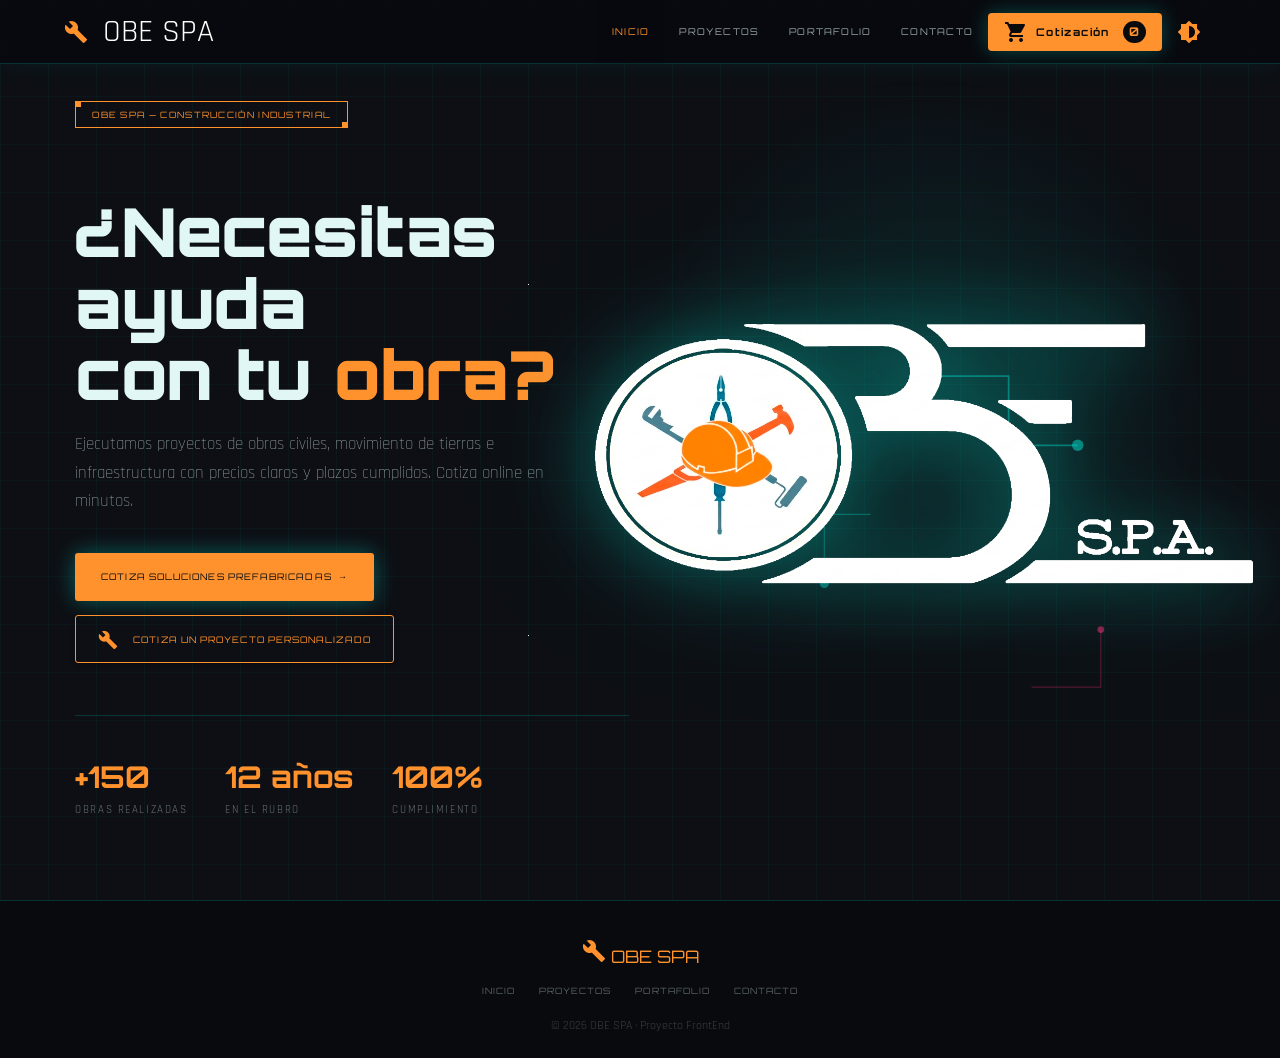
==== commit 40ab752a: "Reconstruccion: Separación estricta de capas, modo claro/oscuro y, proyectos, y reduccion de css Eli" ====
--- a/Evaluacion/index.html
+++ b/Evaluacion/index.html
@@ -7,58 +7,75 @@
   <link rel="stylesheet" href="https://cdnjs.cloudflare.com/ajax/libs/materialize/1.0.0/css/materialize.min.css"/>
   <link href="https://fonts.googleapis.com/icon?family=Material+Icons" rel="stylesheet"/>
   <link href="https://fonts.googleapis.com/css2?family=Orbitron:wght@400;700;900&family=Rajdhani:wght@300;400;600;700&display=swap" rel="stylesheet"/>
-  <link rel="stylesheet" href="assets\css\ccs1.css"/>
+  <link rel="stylesheet" href="assets/css/ccs1.css"/>
 </head>
 <body>
 
-<!-- NAVBAR -->
 <nav>
   <div class="nav-wrapper container nav-flex">
-    <a href="index.html" class="brand-logo">
-      <i class="material-icons">build</i> OBE SPA
-    </a>
+    <a href="index.html" class="brand-logo"><i class="material-icons">build</i> OBE SPA</a>
     <ul class="right hide-on-med-and-down">
       <li class="active"><a href="index.html">INICIO</a></li>
       <li><a href="proyectos.html">PROYECTOS</a></li>
+      <li><a href="portafolio.html">PORTAFOLIO</a></li>
       <li><a href="contacto.html">CONTACTO</a></li>
+      <li>
+        <a href="#modal-carrito" class="modal-trigger nav-cta">
+          <i class="material-icons">shopping_cart</i> Cotización <span class="badge-cart" id="contador-carrito-nav">0</span>
+        </a>
+      </li>
+      <!-- Botón Modo Oscuro Escritorio -->
+      <li>
+        <a href="#" id="theme-toggle" aria-label="Alternar modo oscuro">
+          <i class="material-icons">brightness_6</i>
+        </a>
+      </li>
     </ul>
-    </a>
-    <a href="#" data-target="mobile-menu" class="sidenav-trigger right" style="color:var(--cyan);">
-      <i class="material-icons">menu</i>
+    <!-- Botón Menú Móvil con ARIA -->
+    <a href="#" id="menu-trigger" data-target="mobile-menu" class="sidenav-trigger right" aria-controls="mobile-menu" aria-expanded="false" aria-label="Abrir menú de navegación">
+      <i class="material-icons sidenav-icon">menu</i>
     </a>
   </div>
 </nav>
-<ul class="sidenav" id="mobile-menu">
+
+<!-- Menú Móvil con ARIA -->
+<ul class="sidenav" id="mobile-menu" aria-hidden="true">
   <li><a href="index.html">INICIO</a></li>
   <li><a href="proyectos.html">PROYECTOS</a></li>
+  <li><a href="portafolio.html">PORTAFOLIO</a></li>
   <li><a href="contacto.html">CONTACTO</a></li>
+  <li><a href="#modal-carrito" class="modal-trigger"><i class="material-icons">shopping_cart</i> Ver Carrito</a></li>
+  <!-- Botón Modo Oscuro Móvil -->
+  <li><a href="#" id="theme-toggle-mobile" aria-label="Alternar modo oscuro"><i class="material-icons left">brightness_6</i> Modo Oscuro</a></li>
 </ul>
 
-<!-- HERO -->
 <div id="hero">
   <div class="container">
     <div class="row valign-wrapper hero-row">
 
-      <!-- LEFT -->
       <div class="col s12 l6 hero-left">
-        <p class="hero-tag reveal">OBE SPA — CONTRUCCION INDUSTRIAL</p>
-        <h1 class="hero-title reveal" style="transition-delay:.1s">
-          ¿Necesitas ayuda con alguna<br>con tu <span class="accent">obra?</span>
+        <p class="hero-tag reveal">OBE SPA — CONSTRUCCIÓN INDUSTRIAL</p>
+        
+        <h1 class="hero-title reveal delay-1">
+          ¿Necesitas ayuda<br>con tu <span class="accent">obra?</span>
         </h1>
-        <p class="hero-desc reveal" style="transition-delay:.2s">
+        
+        <p class="hero-desc reveal delay-2">
           Ejecutamos proyectos de obras civiles, movimiento de tierras e infraestructura 
           con precios claros y plazos cumplidos. Cotiza online en minutos.
         </p>
-        <div class="btn-row reveal" style="transition-delay:.3s">
+        
+        <div class="btn-row reveal delay-3">
           <a href="proyectos.html" class="btn btn-hero-primary waves-effect waves-light">
-            Ver Proyectos &nbsp;→
+            Cotiza Soluciones Prefabricadas &nbsp;→
           </a>
           <a href="contacto.html" class="btn btn-hero-outline waves-effect">
-            <i class="material-icons left" style="font-size:1rem;line-height:48px;">build</i>
-            Hacer Cotizacion
+            <i class="material-icons left icon-btn-cotizacion">build</i>
+            Cotiza un Proyecto Personalizado
           </a>
         </div>
-        <div class="stats-row reveal" style="transition-delay:.4s">
+
+        <div class="stats-row reveal delay-4">
           <div>
             <div class="stat-num">+150</div>
             <div class="stat-label">OBRAS REALIZADAS</div>
@@ -74,10 +91,8 @@
         </div>
       </div>
 
-      <!-- RIGHT -->
       <div class="col l6 hide-on-med-and-down hero-img-col">
-        <img src="assets/imgs/logo-obe.png" alt="Logo Obe"
-             onerror="this.style.display='none'"/>
+        <img src="assets/imgs/logo-obe.png" alt="Logo Obe"/>
         <svg class="circuit-overlay" viewBox="0 0 500 600" fill="none">
           <path d="M260 80 L320 80 L320 140 L380 140" stroke="#00e5d1" stroke-width="1.5" stroke-opacity=".4"/>
           <circle cx="380" cy="140" r="5" fill="#00e5d1" fill-opacity=".5"/>
@@ -86,7 +101,8 @@
           <path d="M340 350 L400 350 L400 300" stroke="#ff2d78" stroke-width="1" stroke-opacity=".3"/>
           <circle cx="400" cy="300" r="3" fill="#ff2d78" fill-opacity=".5"/>
         </svg>
-        <svg class="sparkle" style="bottom:60px;right:40px;" viewBox="0 0 24 24" fill="white">
+        
+        <svg class="sparkle" viewBox="0 0 24 24" fill="white">
           <path d="M12 2 L13.5 10.5 L22 12 L13.5 13.5 L12 22 L10.5 13.5 L2 12 L10.5 10.5 Z"/>
         </svg>
       </div>
@@ -95,13 +111,24 @@
   </div>
 </div>
 
-<!-- FOOTER -->
+<div id="modal-carrito" class="modal" role="dialog" aria-labelledby="modal-title" aria-hidden="true">
+    <div class="modal-content">
+        <h4 id="modal-title">Tu Cotización Estimada</h4>
+        <ul class="collection" id="lista-carrito"></ul>
+    </div>
+    <div class="modal-footer modal-footer-transparent">
+        <a href="contacto.html" class="btn waves-effect waves-light btn-finalizar">Finalizar Solicitud</a>
+        <a href="#!" class="modal-close waves-effect btn-flat btn-close-transparent">Seguir Viendo</a>
+    </div>
+</div>
+
 <footer>
   <div class="container">
-    <div class="footer-logo"><i class="material-icons" style="vertical-align:middle;font-size:1.1rem;">build</i> OBE SPA</div>
+    <div class="footer-logo"><i class="material-icons footer-icon">build</i> OBE SPA</div>
     <div class="footer-links">
       <a href="index.html">INICIO</a>
       <a href="proyectos.html">PROYECTOS</a>
+      <a href="portafolio.html">PORTAFOLIO</a>
       <a href="contacto.html">CONTACTO</a>
     </div>
     <p class="footer-copy">© 2026 OBE SPA · Proyecto FrontEnd</p>
@@ -109,6 +136,7 @@
 </footer>
 
 <script src="https://cdnjs.cloudflare.com/ajax/libs/materialize/1.0.0/js/materialize.min.js"></script>
-<script src="assets\js\js1.js"></script>
+<script src="assets/js/js1.js"></script>
+<script src="assets/js/carrito.js"></script>
 </body>
 </html>
--- a/Evaluacion/assets/css/ccs1.css
+++ b/Evaluacion/assets/css/ccs1.css
@@ -0,0 +1,348 @@
+/* =========================================
+   OBE SPA - ESTILOS PRINCIPALES (FUSIONADO)
+   ========================================= */
+
+:root {
+  --orange:   #ff922d;
+  --cyan:     #00e5d1;
+  --dark:     #0d0f14;
+  --darker:   #080a0e;
+  --card:     #131720;
+  --border:   rgba(0,229,209,.18);
+}
+
+*, *::before, *::after { box-sizing: border-box; margin: 0; padding: 0; }
+html { scroll-behavior: smooth; }
+
+body {
+  background: var(--dark);
+  color: #e0f7f5;
+  font-family: 'Rajdhani', sans-serif;
+  overflow-x: hidden;
+  display: flex;
+  min-height: 100vh;
+  flex-direction: column;
+  transition: background-color 0.3s, color 0.3s; /* Transición suave para modo oscuro/claro */
+}
+
+body::before {
+  content: ''; position: fixed; inset: 0; z-index: -1;
+  background-image:
+    linear-gradient(rgba(0,229,209,.04) 1px, transparent 1px),
+    linear-gradient(90deg, rgba(0,229,209,.04) 1px, transparent 1px);
+  background-size: 48px 48px; pointer-events: none;
+}
+
+main { flex: 1 0 auto; }
+
+/* ── NAVBAR Y CARRITO GLOBAL ── */
+nav {
+  background: rgba(8,10,14,.88) !important; backdrop-filter: blur(14px);
+  border-bottom: 1px solid var(--border);
+  position: fixed; top:0; left:0; right:0; z-index:100;
+  box-shadow: 0 0 30px rgba(0,229,209,.07);
+  height: 64px !important; line-height: 64px !important;
+}
+.nav-flex { display:flex; align-items:center; justify-content: space-between; }
+.nav-flex .brand-logo { position:relative; margin-right:auto; transform:none; left:0; }
+nav .brand-logo i { color: var(--orange); }
+nav ul a {
+  font-family: 'Orbitron', sans-serif; font-size: .62rem;
+  letter-spacing: .13em; color: rgba(224,247,245,.65) !important;
+  transition: color .25s; line-height: 64px;
+}
+nav ul a:hover, nav ul li.active > a { color: var(--orange) !important; }
+
+/* Botones de Modo Oscuro/Claro */
+#theme-toggle, #theme-toggle-mobile {
+  cursor: pointer;
+  color: var(--orange) !important;
+  transition: transform 0.2s ease;
+}
+#theme-toggle:hover, #theme-toggle-mobile:hover {
+  transform: scale(1.1);
+}
+
+/* Botón Carrito en Navbar */
+.nav-cta {
+  background: var(--orange) !important; color: var(--darker) !important;
+  font-family: 'Orbitron', sans-serif; font-size: .7rem !important; font-weight: bold;
+  border-radius: 4px !important; display: flex; align-items: center; gap: 8px;
+  padding: 0 16px; height: 38px; line-height: 38px; margin-top: 13px;
+  box-shadow: 0 0 20px rgba(0,229,209,.3); transition: transform .2s, box-shadow .3s;
+}
+.nav-cta:hover { transform: translateY(-2px); box-shadow: 0 4px 15px rgba(255,146,45,.4) !important; }
+.nav-cta .badge-cart {
+  background: var(--darker); 
+  color: var(--orange); 
+  border-radius: 12px; 
+  padding: 0 6px; 
+  font-size: 0.8rem; 
+  margin-left: 5px;
+  min-width: 22px; 
+  height: 22px;
+  display: inline-flex;
+  align-items: center;
+  justify-content: center;
+}
+
+.sidenav { background: var(--card) !important; border-right: 1px solid var(--border) !important; z-index: 101; }
+.sidenav li > a { font-family: 'Orbitron', sans-serif; font-size: .68rem; letter-spacing: .12em; color: rgba(224,247,245,.7) !important; }
+.sidenav li > a:hover { color: var(--orange) !important; }
+
+/* ── HERO ── */
+#hero {
+  min-height: 100vh; display: flex; align-items: center;
+  padding: 80px 0 60px; position: relative; overflow: hidden;
+}
+#hero::after {
+  content: ''; position: absolute; top:8%; right:4%;
+  width: 600px; height: 600px;
+  background: radial-gradient(circle, rgba(0,229,209,.11) 0%, transparent 70%);
+  border-radius: 50%; pointer-events: none;
+}
+.hero-row { margin: 0 !important; min-height: 80vh; }
+.hero-left { padding-right: 40px; }
+.hero-tag {
+  display: inline-block; border: 1px solid var(--orange); color: var(--orange);
+  font-family: 'Orbitron', sans-serif; font-size: .58rem; letter-spacing: .15em;
+  padding: 6px 16px; margin-bottom: 26px; position: relative;
+}
+.hero-tag::before, .hero-tag::after { content: ''; position: absolute; width: 6px; height: 6px; background: var(--orange); }
+.hero-tag::before { top: -1px; left: -1px; }
+.hero-tag::after  { bottom: -1px; right: -1px; }
+
+.hero-title {
+  font-family: 'Orbitron', sans-serif; font-size: clamp(2.4rem, 5.5vw, 4.5rem);
+  font-weight: 900; line-height: 1.06; color: #e0f7f5; margin-bottom: 8px;
+}
+.hero-desc {
+  font-size: 1.1rem; font-weight: 300; color: rgba(224,247,245,.62);
+  max-width: 500px; margin: 20px 0 36px; line-height: 1.75;
+}
+.btn-row { display: flex; flex-wrap: wrap; gap: 14px; align-items: center; }
+
+.stats-row {
+  display: flex; flex-wrap: wrap; gap: 38px; margin-top: 52px; padding-top: 38px;
+  border-top: 1px solid var(--border);
+}
+.stat-num { font-family: 'Orbitron', sans-serif; font-size: 2rem; font-weight: 700; color: var(--orange); }
+.stat-label { font-size: .7rem; letter-spacing: .15em; color: rgba(224,247,245,.42); margin-top: 4px; }
+
+.hero-img-col { display: flex; align-items: flex-end; justify-content: center; position: relative; }
+.hero-img-col img {
+  max-height: 90vh;      
+  max-width: 800px;      
+  width: auto;
+  filter: drop-shadow(0 0 36px rgba(0,229,209,.35)) drop-shadow(0 0 70px rgba(0,229,209,.14));
+  animation: float 6s ease-in-out infinite; position: relative; z-index: 2;
+}
+@keyframes float {
+  0%,100% { transform: translateY(0); }
+  50%      { transform: translateY(-18px); }
+}
+.circuit-overlay { position: absolute; inset: 0; z-index: 1; pointer-events: none; }
+.sparkle { position: absolute; width: 18px; height: 18px; opacity: .6; animation: spin 4s linear infinite; pointer-events: none; }
+@keyframes spin { to { transform: rotate(360deg); } }
+
+/* ── BANNERS PÁGINAS INTERIORES ── */
+.page-banner {
+  padding: 110px 0 70px; position: relative; overflow: hidden; border-bottom: 1px solid var(--border);
+}
+.page-banner::before {
+  content: ''; position: absolute; top:-20%; right:-10%;
+  width: 500px; height: 500px; background: radial-gradient(circle, rgba(0,229,209,.1) 0%, transparent 65%);
+  border-radius: 50%; pointer-events: none;
+}
+.page-banner-label { font-family: 'Orbitron', sans-serif; font-size: .6rem; letter-spacing: .2em; color: var(--orange); margin-bottom: 10px; }
+.page-banner-title { font-family: 'Orbitron', sans-serif; font-size: clamp(2rem, 5vw, 3.6rem); font-weight: 900; color: #e0f7f5; line-height: 1.1; }
+.page-banner-title .accent { color: var(--orange); }
+.page-banner-desc { font-size: 1.05rem; color: rgba(224,247,245,.6); max-width: 580px; margin-top: 18px; line-height: 1.75; }
+
+/* ── BOTONES GLOBALES ── */
+.btn-hero-primary {
+  background: var(--orange) !important; color: var(--darker) !important;
+  font-family: 'Orbitron', sans-serif; font-size: .6rem; letter-spacing: .12em;
+  border-radius: 3px !important; height: 48px; line-height: 48px; padding: 0 26px;
+  box-shadow: 0 0 22px rgba(0,229,209,.38); transition: box-shadow .3s, transform .2s;
+}
+.btn-hero-primary:hover { box-shadow: 0 0 42px rgba(0,229,209,.6) !important; transform: translateY(-2px); }
+.btn-hero-outline {
+  background: transparent !important; color: var(--orange) !important;
+  border: 1px solid var(--orange) !important; font-family: 'Orbitron', sans-serif;
+  font-size: .6rem; letter-spacing: .12em; border-radius: 3px !important;
+  height: 48px; line-height: 48px; padding: 0 22px;
+  transition: background .25s, box-shadow .25s, transform .2s;
+}
+.btn-hero-outline:hover { background: rgba(0,229,209,.08) !important; box-shadow: 0 0 22px rgba(0,229,209,.22) !important; transform: translateY(-2px); }
+.btn-anadir { margin-top: 15px; width: 100%; background: var(--orange) !important; color: var(--darker) !important; font-weight: bold; }
+
+/* ── TARJETAS (PROYECTOS Y PORTAFOLIO) ── */
+.price-card, .portafolio-card, .obe-card {
+  background: var(--card); border: 1px solid var(--border);
+  border-radius: 8px; padding: 25px; text-align: center;
+  transition: transform .3s, border-color .3s, box-shadow .3s; height: 100%;
+}
+.price-card:hover, .portafolio-card:hover, .obe-card:hover { border-color: var(--orange); box-shadow: 0 0 28px rgba(0,229,209,.14); transform: translateY(-5px); }
+.card-image-box { width: 100%; height: 200px; overflow: hidden; border-radius: 6px; margin-bottom: 15px; }
+.card-image-box img { width: 100%; height: 100%; object-fit: cover; }
+.price-name { font-family: 'Orbitron', sans-serif; font-size: .8rem; color: var(--orange); margin-bottom: 10px; letter-spacing: .12em; }
+.price-amount { font-family: 'Orbitron', sans-serif; font-size: 2.5rem; font-weight: 900; color: #e0f7f5; }
+
+/* ── CONTACTO E INFO-CARDS ── */
+.info-card { background: var(--card); border: 1px solid var(--border); border-radius: 6px; padding: 26px 22px; display: flex; align-items: flex-start; gap: 16px; margin-bottom: 14px; transition: border-color .3s, box-shadow .3s; }
+.info-card:hover { border-color: var(--cyan); box-shadow: 0 0 18px rgba(0,229,209,.1); }
+.info-icon { width: 42px; height: 42px; border-radius: 4px; flex-shrink: 0; background: rgba(0,229,209,.09); border: 1px solid var(--border); display: flex; align-items: center; justify-content: center; }
+.info-icon i { color: var(--cyan); font-size: 1.25rem; }
+.info-label { font-family:'Orbitron',sans-serif; font-size:.6rem; letter-spacing:.12em; color:rgba(224,247,245,.38); margin-bottom:5px; }
+.info-value { font-size:1rem; color:#e0f7f5; }
+
+.faq-item { background: var(--card); border: 1px solid var(--border); border-radius: 6px; overflow: hidden; margin-bottom: 10px; }
+.faq-question { padding: 18px 20px; cursor: pointer; display: flex; justify-content: space-between; align-items: center; font-family: 'Orbitron', sans-serif; font-size: .78rem; color: #e0f7f5; transition: color .25s; user-select: none; }
+.faq-question:hover { color: var(--cyan); }
+.faq-question i { color: var(--cyan); transition: transform .3s; }
+.faq-question.open i { transform: rotate(180deg); }
+.faq-answer { max-height: 0; overflow: hidden; transition: max-height .4s ease, padding .3s; padding: 0 20px; color: rgba(224,247,245,.55); font-size: .95rem; line-height: 1.75; }
+.faq-answer.open { max-height: 200px; padding: 0 20px 18px; }
+
+.contact-form input, .contact-form textarea, .contact-form select {
+  background: rgba(255,255,255,.04) !important; border: 1px solid var(--border) !important;
+  border-radius: 4px !important; color: inherit !important; padding: 12px 16px !important;
+  font-family: 'Rajdhani', sans-serif; font-size: 1rem; width: 100%; outline: none; transition: border-color .25s, box-shadow .25s; margin-bottom: 14px;
+}
+.contact-form input:focus, .contact-form textarea:focus { border-color: var(--orange) !important; box-shadow: 0 0 12px rgba(0,229,209,.14) !important; }
+.contact-form textarea { min-height: 130px; resize: vertical; }
+.contact-form label { color: rgba(224,247,245,.48); font-size: .84rem; display:block; margin-bottom:5px; }
+.contact-form .row .col { padding-left: 20px !important; padding-right: 20px !important; }
+
+/* Mensajes de error controlados por CSS (Separación de responsabilidades) */
+.error-msg { color: #ff5252; font-size: 0.8rem; display: none; margin-top: -10px; margin-bottom: 10px; font-weight: bold; }
+.error-msg:not(:empty) { display: block; }
+
+/* ── MODAL DEL CARRITO ── */
+#modal-carrito { background-color: var(--card) !important; border: 1px solid var(--border); color: #e0f7f5; border-radius: 8px; }
+#modal-carrito h4 { color: var(--orange); font-family: 'Orbitron', sans-serif; text-align: center; margin-bottom: 20px; }
+#modal-carrito .collection { border: none; background: transparent; }
+#modal-carrito .collection-item { background: rgba(0,0,0,0.3) !important; border-bottom: 1px solid var(--border) !important; display: flex; justify-content: space-between; align-items: center; color: inherit; }
+#modal-carrito .total-row { background: var(--orange) !important; color: var(--darker) !important; font-weight: bold; font-size: 1.2rem; }
+.btn-eliminar { transition: transform 0.2s; display: inline-block; }
+.btn-eliminar:hover { transform: scale(1.15); }
+
+/* ── FOOTER ── */
+footer {
+  background: var(--darker); border-top: 1px solid var(--border); padding: 38px 0 24px; text-align: center; position: relative; z-index: 1; margin-top: auto;
+}
+.footer-logo { font-family:'Orbitron',sans-serif; font-size:1.15rem; color:var(--orange); margin-bottom:14px; }
+.footer-links { display:flex; justify-content:center; gap:24px; flex-wrap:wrap; margin-bottom:20px; }
+.footer-links a { font-family:'Orbitron',sans-serif; font-size:.58rem; letter-spacing:.12em; color:rgba(224,247,245,.38); transition:color .25s; }
+.footer-links a:hover { color:var(--orange); }
+.footer-copy { font-size:.78rem; color:rgba(224,247,245,.22); }
+
+/* ── UTILIDADES ── */
+.reveal { opacity:0; transform:translateY(28px); transition:opacity .7s ease, transform .7s ease; }
+.reveal.visible { opacity:1; transform:none; }
+.accent { color: var(--orange); }
+.toast-cyan { background: var(--cyan) !important; color: var(--darker) !important; font-family:'Orbitron',sans-serif; font-size:.7rem; font-weight: bold; }
+
+@media(max-width:768px){
+  .hero-img-col{display:none;}
+  .hero-title{font-size:2.2rem;}
+  .stats-row{gap:20px;}
+  .page-banner{padding:100px 0 50px;}
+}
+.container { width:90%; max-width:1260px; }
+
+/* =========================================
+   NUEVAS CLASES PARA LA LIMPIEZA DEL HTML Y FILTROS
+   ========================================= */
+.delay-1 { transition-delay: .1s; }
+.delay-2 { transition-delay: .2s; }
+.delay-3 { transition-delay: .3s; }
+.delay-4 { transition-delay: .4s; }
+.icon-btn-cotizacion { font-size:1rem; line-height:48px; }
+#hero .sparkle { bottom: 60px; right: 40px; }
+#modal-carrito .btn-finalizar { background:var(--orange); color:#000; font-weight:bold; }
+#modal-carrito .btn-close-transparent { color:#fff; }
+.menu-icon-orange { color: var(--orange); }
+.page-content-padded { padding: 50px 0; }
+.portafolio-title { color: var(--orange); font-family: 'Orbitron', sans-serif; font-size: 1.1rem; margin: 10px 0; }
+.card-desc { color: gray; font-size: 0.95rem; margin-bottom: 15px; }
+.modal-footer-transparent { background: transparent !important; }
+.mx-auto { margin: 0 auto; }
+.pb-90 { padding-bottom: 90px; }
+.mt-44 { margin-top: 44px; }
+.mb-18 { margin-bottom: 18px; }
+.w-100 { width: 100%; }
+.empty-cart-msg { justify-content: center; color: gray; }
+.delete-icon-orange { color: var(--orange); }
+
+.category-filters { margin-bottom: 40px; display: flex; flex-wrap: wrap; justify-content: center; gap: 10px; }
+.btn-filter { 
+  background: transparent !important; color: inherit !important; 
+  border: 1px solid var(--border) !important; font-family: 'Orbitron', sans-serif; 
+  font-size: 0.7rem; border-radius: 4px; box-shadow: none !important; transition: all 0.3s;
+}
+.btn-filter:hover { border-color: var(--cyan) !important; color: var(--cyan) !important; }
+.btn-filter.active { background: var(--orange) !important; color: var(--darker) !important; border-color: var(--orange) !important; font-weight: bold; }
+
+/* =========================================
+   MODO CLARO (LIGHT MODE)
+   ========================================= */
+body.light-mode {
+  --dark: #f4f6f9;      /* Fondo principal claro */
+  --darker: #e2e8f0;    /* Navbar y Footer claro */
+  --card: #ffffff;      /* Tarjetas blancas */
+  --border: rgba(0, 0, 0, 0.15); /* Bordes más notorios */
+  color: #1a202c;       /* Texto principal oscuro */
+}
+
+/* Textos oscuros en modo claro */
+body.light-mode .hero-title, 
+body.light-mode .page-banner-title, 
+body.light-mode .info-value, 
+body.light-mode .faq-question, 
+body.light-mode .price-amount,
+body.light-mode #modal-carrito h4 {
+  color: #1a202c !important; 
+}
+
+/* Enlaces y textos secundarios en modo claro (Se quitó el navbar de aquí para que mantenga su color claro original sobre fondo oscuro) */
+body.light-mode .sidenav li > a,
+body.light-mode .footer-links a,
+body.light-mode .hero-desc, 
+body.light-mode .page-banner-desc, 
+body.light-mode .faq-answer {
+  color: #4a5568 !important;
+}
+
+/* Texto de copyright del footer */
+body.light-mode .footer-copy {
+  color: #718096 !important;
+}
+
+body.light-mode .contact-form label { color: #4a5568; }
+
+.theme-toggle-btn { cursor: pointer; display: flex; align-items: center; color: var(--orange) !important; }
+
+/* Oscurecer las chispitas SVG del Hero en modo claro */
+body.light-mode .sparkle path {
+  fill: #1a202c !important;
+}
+
+/* =========================================
+   MENÚ MÓVIL MANUAL (CUMPLIENDO LA PAUTA)
+   ========================================= */
+.sidenav {
+  transform: translateX(-105%) !important; /* Fuerza a ocultarlo fuera de pantalla */
+  transition: transform 0.3s ease-in-out !important;
+  display: block !important; /* Evita que Materialize use display:none */
+}
+.sidenav.open {
+  transform: translateX(0) !important;
+}
+.menu-overlay {
+  position: fixed; top: 0; left: 0; width: 100vw; height: 100vh;
+  background: rgba(0,0,0,0.5); z-index: 100;
+  opacity: 0; visibility: hidden; transition: all 0.3s;
+}
+.menu-overlay.active { opacity: 1; visibility: visible; }
